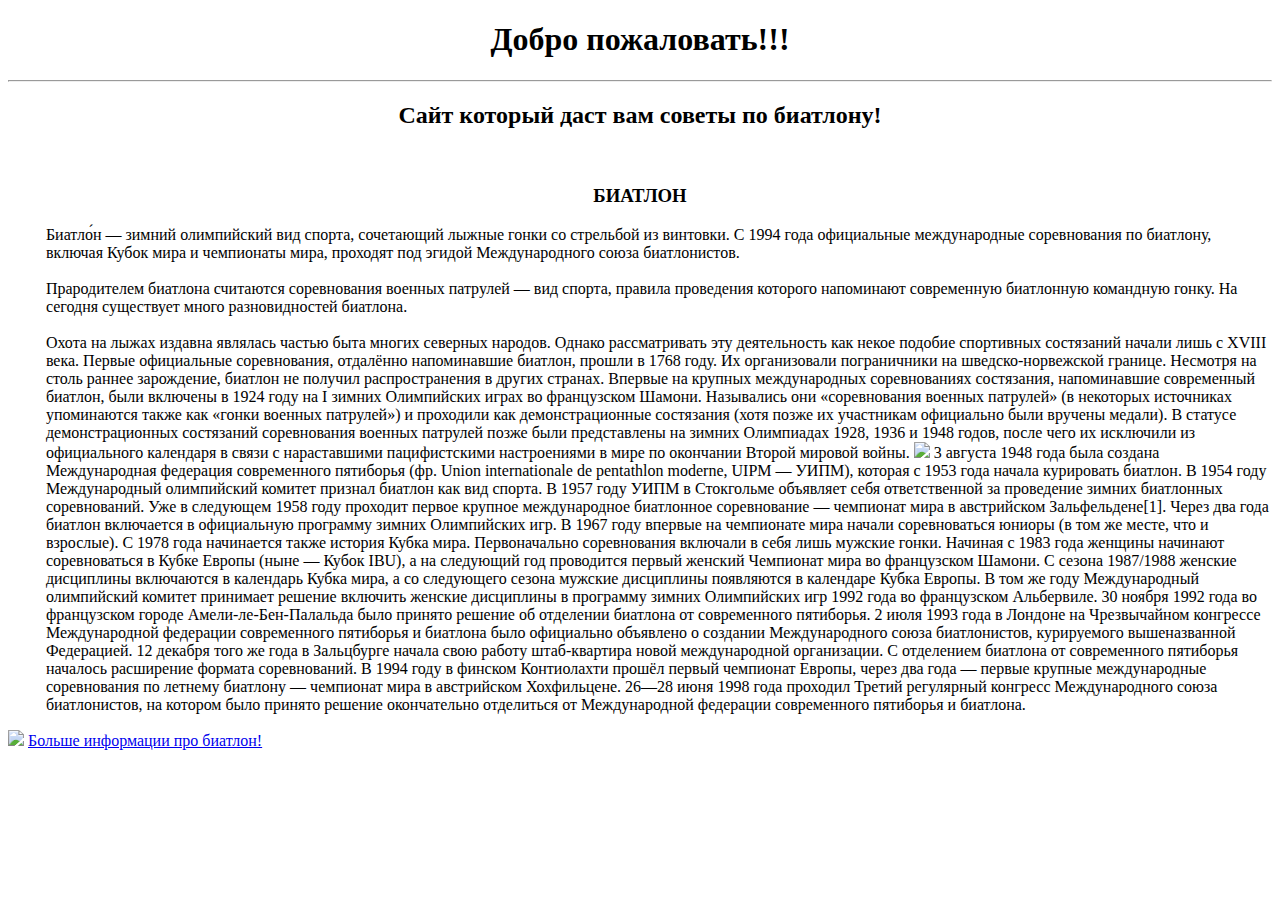
==== index.html @ 21f333c7 "Add files via upload" ====
<!DOCTYPE html>
<html>
<head>
	<title>
		Мой сайт по биатлону!
	</title>
</head>
<body>
	<h1 style="position: relative;text-align: center;">Добро пожаловать!!!</h1>
	<hr>
	<h2 style="position: relative;text-align: center;">Сайт который даст вам советы по биатлону!</h2>
	<br>
	<h3 style="position: relative;text-align: center;">БИАТЛОН</h3>
	<p style="position: relative;left: 3%;width: 97%;">Биатло́н  — зимний олимпийский вид спорта, сочетающий лыжные гонки со стрельбой из винтовки. C 1994 года официальные международные соревнования по биатлону, включая Кубок мира и чемпионаты мира, проходят под эгидой Международного союза биатлонистов.<br><br>

Прародителем биатлона считаются соревнования военных патрулей — вид спорта, правила проведения которого напоминают современную биатлонную командную гонку. На сегодня существует много разновидностей биатлона.<br><br>

Охота на лыжах издавна являлась частью быта многих северных народов. Однако рассматривать эту деятельность как некое подобие спортивных состязаний начали лишь с XVIII века. Первые официальные соревнования, отдалённо напоминавшие биатлон, прошли в 1768 году. Их организовали пограничники на шведско-норвежской границе. Несмотря на столь раннее зарождение, биатлон не получил распространения в других странах. Впервые на крупных международных соревнованиях состязания, напоминавшие современный биатлон, были включены в 1924 году на I зимних Олимпийских играх во французском Шамони. Назывались они «соревнования военных патрулей» (в некоторых источниках упоминаются также как «гонки военных патрулей») и проходили как демонстрационные состязания (хотя позже их участникам официально были вручены медали). В статусе демонстрационных состязаний соревнования военных патрулей позже были представлены на зимних Олимпиадах 1928, 1936 и 1948 годов, после чего их исключили из официального календаря в связи с нараставшими пацифистскими настроениями в мире по окончании Второй мировой войны.
<img src="biathlon_kruto.jpg" height="250">

3 августа 1948 года была создана Международная федерация современного пятиборья (фр. Union internationale de pentathlon moderne, UIPM — УИПМ), которая с 1953 года начала курировать биатлон. В 1954 году Международный олимпийский комитет признал биатлон как вид спорта. В 1957 году УИПМ в Стокгольме объявляет себя ответственной за проведение зимних биатлонных соревнований. Уже в следующем 1958 году проходит первое крупное международное биатлонное соревнование — чемпионат мира в австрийском Зальфельдене[1]. Через два года биатлон включается в официальную программу зимних Олимпийских игр. В 1967 году впервые на чемпионате мира начали соревноваться юниоры (в том же месте, что и взрослые). С 1978 года начинается также история Кубка мира. Первоначально соревнования включали в себя лишь мужские гонки. Начиная с 1983 года женщины начинают соревноваться в Кубке Европы (ныне — Кубок IBU), а на следующий год проводится первый женский Чемпионат мира во французском Шамони. С сезона 1987/1988 женские дисциплины включаются в календарь Кубка мира, а со следующего сезона мужские дисциплины появляются в календаре Кубка Европы. В том же году Международный олимпийский комитет принимает решение включить женские дисциплины в программу зимних Олимпийских игр 1992 года во французском Альбервиле.

30 ноября 1992 года во французском городе Амели-ле-Бен-Палальда было принято решение об отделении биатлона от современного пятиборья. 2 июля 1993 года в Лондоне на Чрезвычайном конгрессе Международной федерации современного пятиборья и биатлона было официально объявлено о создании Международного союза биатлонистов, курируемого вышеназванной Федерацией. 12 декабря того же года в Зальцбурге начала свою работу штаб-квартира новой международной организации. С отделением биатлона от современного пятиборья началось расширение формата соревнований. В 1994 году в финском Контиолахти прошёл первый чемпионат Европы, через два года — первые крупные международные соревнования по летнему биатлону — чемпионат мира в австрийском Хохфильцене. 26—28 июня 1998 года проходил Третий регулярный конгресс Международного союза биатлонистов, на котором было принято решение окончательно отделиться от Международной федерации современного пятиборья и биатлона.
</p>
	<img style="left: 100%" src="image.jpeg">
	<a href="https://ru.wikipedia.org/wiki/%D0%91%D0%B8%D0%B0%D1%82%D0%BB%D0%BE%D0%BD#:~:text=bis%20%E2%80%94%20%D0%B4%D0%B2%D0%B0%D0%B6%D0%B4%D1%8B%20%D0%B8%20%D0%B4%D1%80.,%D0%BF%D0%BE%D0%B4%20%D1%8D%D0%B3%D0%B8%D0%B4%D0%BE%D0%B9%20%D0%9C%D0%B5%D0%B6%D0%B4%D1%83%D0%BD%D0%B0%D1%80%D0%BE%D0%B4%D0%BD%D0%BE%D0%B3%D0%BE%20%D1%81%D0%BE%D1%8E%D0%B7%D0%B0%20%D0%B1%D0%B8%D0%B0%D1%82%D0%BB%D0%BE%D0%BD%D0%B8%D1%81%D1%82%D0%BE%D0%B2.">Больше информации про биатлон!</a>
</body>
</html>
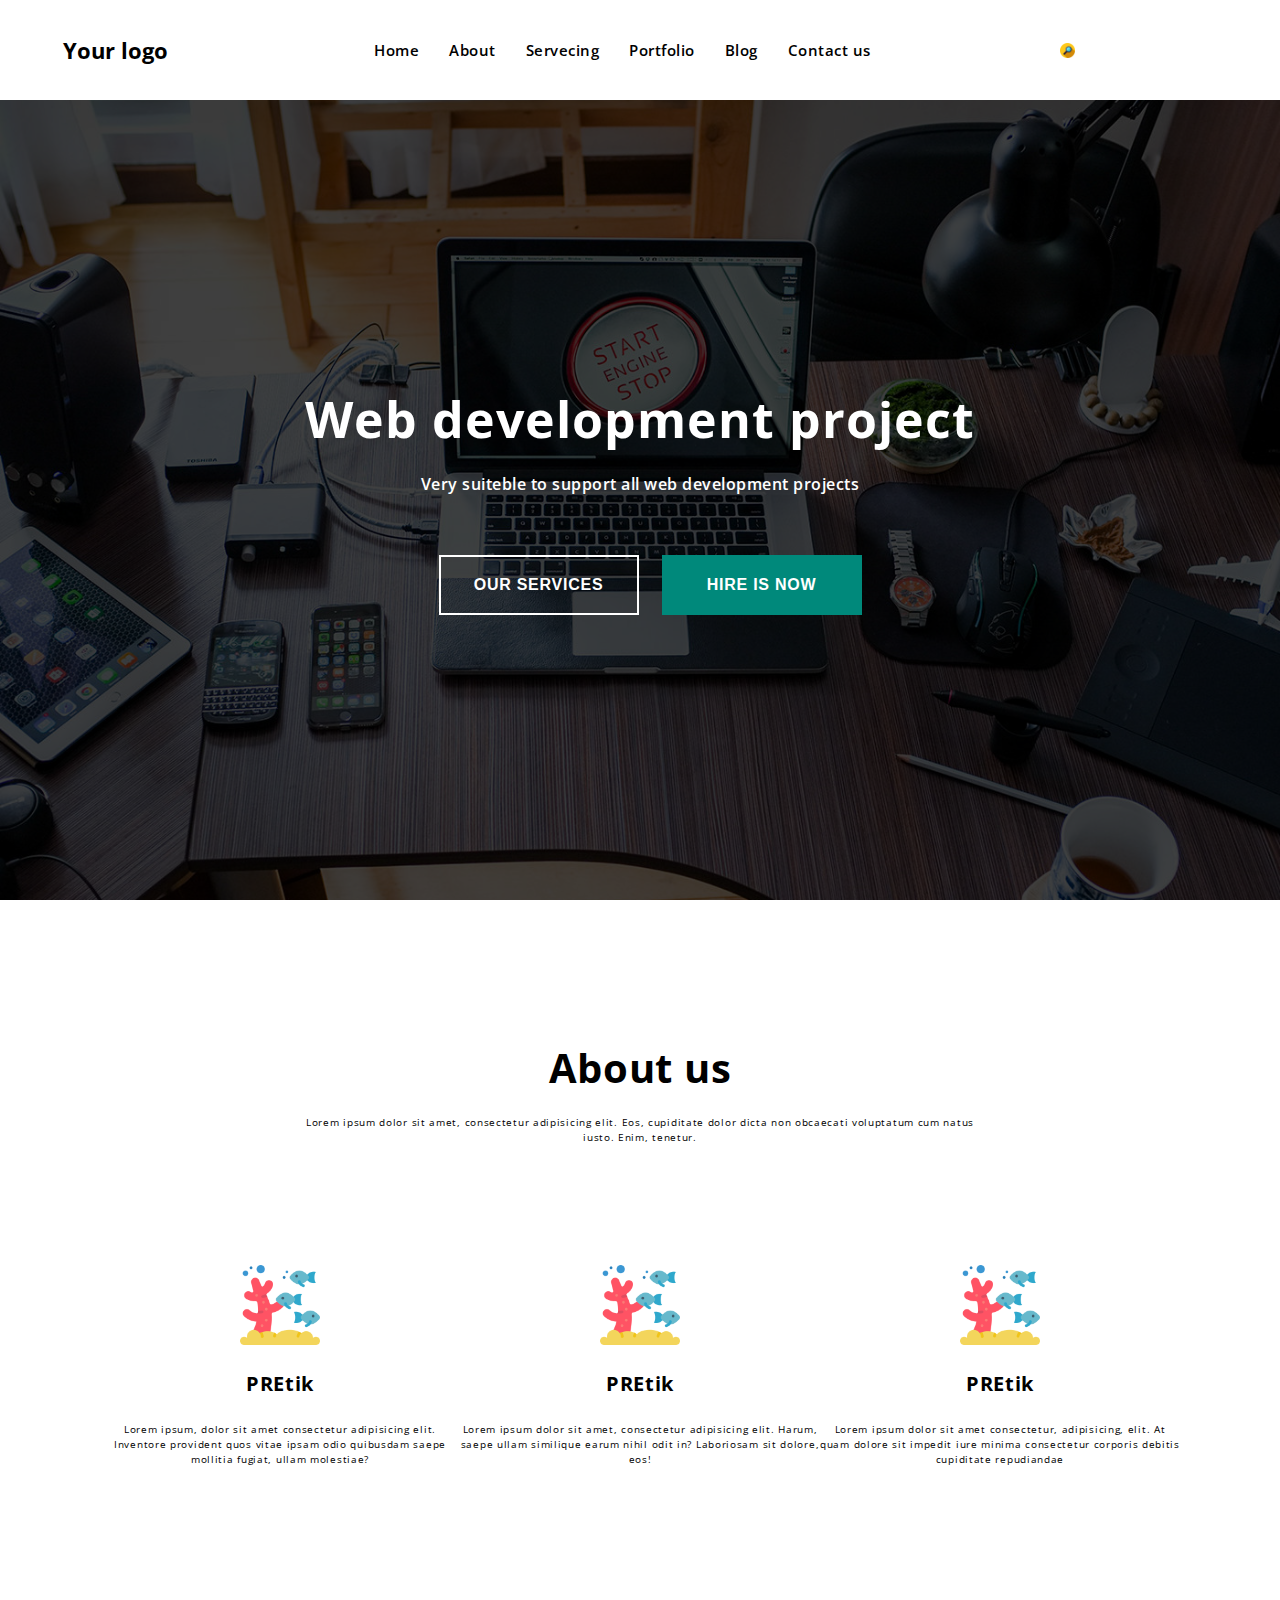
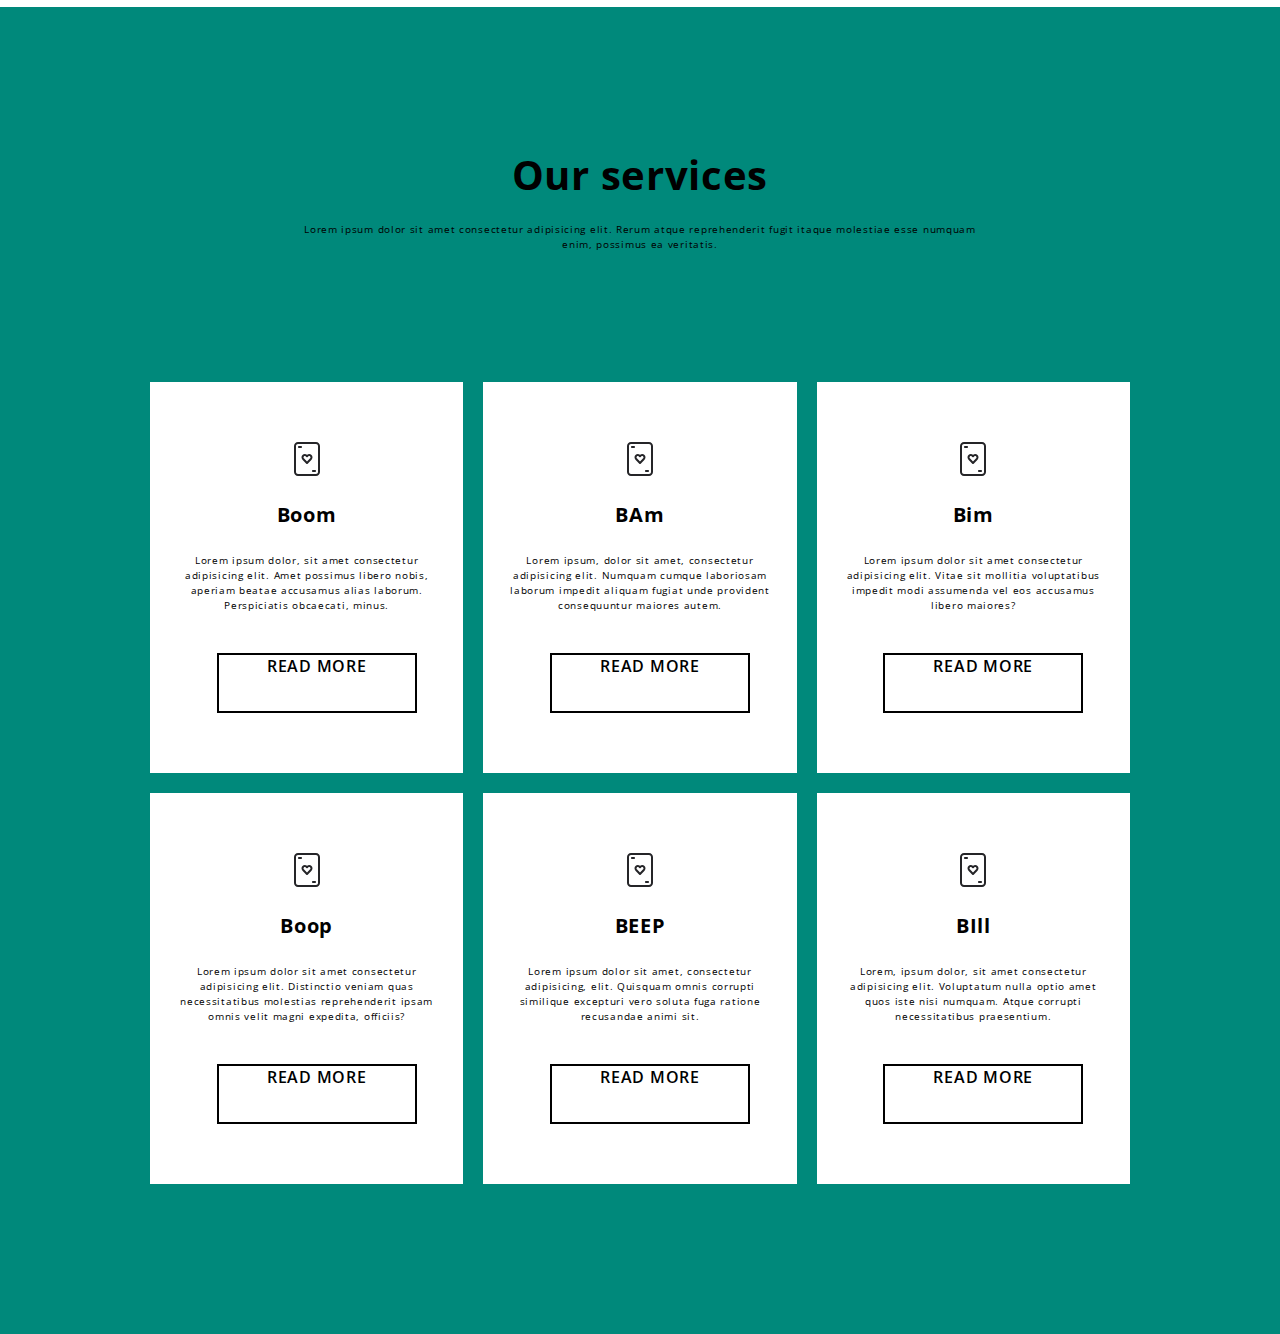
==== commit d541a236: "Add files via upload" ====
--- a/index.html
+++ b/index.html
@@ -1,28 +1,174 @@
-<!DOCTYPE html>
-<html>
-<head>
-	<title>
-		Мой сайт по биатлону!
-	</title>
-</head>
-<body>
-	<h1 style="position: relative;text-align: center;">Добро пожаловать!!!</h1>
-	<hr>
-	<h2 style="position: relative;text-align: center;">Сайт который даст вам советы по биатлону!</h2>
-	<br>
-	<h3 style="position: relative;text-align: center;">БИАТЛОН</h3>
-	<p style="position: relative;left: 3%;width: 97%;">Биатло́н  — зимний олимпийский вид спорта, сочетающий лыжные гонки со стрельбой из винтовки. C 1994 года официальные международные соревнования по биатлону, включая Кубок мира и чемпионаты мира, проходят под эгидой Международного союза биатлонистов.<br><br>
-
-Прародителем биатлона считаются соревнования военных патрулей — вид спорта, правила проведения которого напоминают современную биатлонную командную гонку. На сегодня существует много разновидностей биатлона.<br><br>
-
-Охота на лыжах издавна являлась частью быта многих северных народов. Однако рассматривать эту деятельность как некое подобие спортивных состязаний начали лишь с XVIII века. Первые официальные соревнования, отдалённо напоминавшие биатлон, прошли в 1768 году. Их организовали пограничники на шведско-норвежской границе. Несмотря на столь раннее зарождение, биатлон не получил распространения в других странах. Впервые на крупных международных соревнованиях состязания, напоминавшие современный биатлон, были включены в 1924 году на I зимних Олимпийских играх во французском Шамони. Назывались они «соревнования военных патрулей» (в некоторых источниках упоминаются также как «гонки военных патрулей») и проходили как демонстрационные состязания (хотя позже их участникам официально были вручены медали). В статусе демонстрационных состязаний соревнования военных патрулей позже были представлены на зимних Олимпиадах 1928, 1936 и 1948 годов, после чего их исключили из официального календаря в связи с нараставшими пацифистскими настроениями в мире по окончании Второй мировой войны.
-<img src="biathlon_kruto.jpg" height="250">
-
-3 августа 1948 года была создана Международная федерация современного пятиборья (фр. Union internationale de pentathlon moderne, UIPM — УИПМ), которая с 1953 года начала курировать биатлон. В 1954 году Международный олимпийский комитет признал биатлон как вид спорта. В 1957 году УИПМ в Стокгольме объявляет себя ответственной за проведение зимних биатлонных соревнований. Уже в следующем 1958 году проходит первое крупное международное биатлонное соревнование — чемпионат мира в австрийском Зальфельдене[1]. Через два года биатлон включается в официальную программу зимних Олимпийских игр. В 1967 году впервые на чемпионате мира начали соревноваться юниоры (в том же месте, что и взрослые). С 1978 года начинается также история Кубка мира. Первоначально соревнования включали в себя лишь мужские гонки. Начиная с 1983 года женщины начинают соревноваться в Кубке Европы (ныне — Кубок IBU), а на следующий год проводится первый женский Чемпионат мира во французском Шамони. С сезона 1987/1988 женские дисциплины включаются в календарь Кубка мира, а со следующего сезона мужские дисциплины появляются в календаре Кубка Европы. В том же году Международный олимпийский комитет принимает решение включить женские дисциплины в программу зимних Олимпийских игр 1992 года во французском Альбервиле.
-
-30 ноября 1992 года во французском городе Амели-ле-Бен-Палальда было принято решение об отделении биатлона от современного пятиборья. 2 июля 1993 года в Лондоне на Чрезвычайном конгрессе Международной федерации современного пятиборья и биатлона было официально объявлено о создании Международного союза биатлонистов, курируемого вышеназванной Федерацией. 12 декабря того же года в Зальцбурге начала свою работу штаб-квартира новой международной организации. С отделением биатлона от современного пятиборья началось расширение формата соревнований. В 1994 году в финском Контиолахти прошёл первый чемпионат Европы, через два года — первые крупные международные соревнования по летнему биатлону — чемпионат мира в австрийском Хохфильцене. 26—28 июня 1998 года проходил Третий регулярный конгресс Международного союза биатлонистов, на котором было принято решение окончательно отделиться от Международной федерации современного пятиборья и биатлона.
-</p>
-	<img style="left: 100%" src="image.jpeg">
-	<a href="https://ru.wikipedia.org/wiki/%D0%91%D0%B8%D0%B0%D1%82%D0%BB%D0%BE%D0%BD#:~:text=bis%20%E2%80%94%20%D0%B4%D0%B2%D0%B0%D0%B6%D0%B4%D1%8B%20%D0%B8%20%D0%B4%D1%80.,%D0%BF%D0%BE%D0%B4%20%D1%8D%D0%B3%D0%B8%D0%B4%D0%BE%D0%B9%20%D0%9C%D0%B5%D0%B6%D0%B4%D1%83%D0%BD%D0%B0%D1%80%D0%BE%D0%B4%D0%BD%D0%BE%D0%B3%D0%BE%20%D1%81%D0%BE%D1%8E%D0%B7%D0%B0%20%D0%B1%D0%B8%D0%B0%D1%82%D0%BB%D0%BE%D0%BD%D0%B8%D1%81%D1%82%D0%BE%D0%B2.">Больше информации про биатлон!</a>
-</body>
-</html>
+<!DOCTYPE html>
+<html lang="ru">
+<head>
+	<meta name="viewport" content="width=device-width, initial-scale=1">
+	<meta charset="UTF-8">
+	<title>Module 3</title>
+	<link href="https://fonts.googleapis.com/css2?family=Lobster&family=Open+Sans:wght@400;700&family=Shizuru&display=swap" rel="stylesheet">
+	<link rel="stylesheet" href="css/main.css">
+	<link rel="stylesheet" href="css/media.css">
+</head>
+<body>
+			<div class="nav-wrapper">
+			<div class="logo">Your logo</div>
+			<nav class="topnav">
+				<a href="#" class="nav-link">Home</a>
+				<a href="#" class="nav-link">About</a>
+				<a href="#" class="nav-link">Servecing</a>
+				<a href="#" class="nav-link">Portfolio</a>
+				<a href="#" class="nav-link">Blog</a>
+				<a href="#" class="nav-link">Contact us</a>
+			</nav>
+			<div class="search-wrapper">
+				<input type="text" class="search">
+			</div>
+		</div>
+	<header class="header">
+		<div class="box">
+			<h1 class="h1">Web development project</h1>
+			<p class="subtitle">Very suiteble to support all web development projects</p>
+			<button class="header-btn trsp"> Our services	
+			</button>
+			<button class="header-btn green">hire is now
+			</button>
+		</div>
+	</header>
+
+	<main class="main">
+		<div class="first">
+			<h2 class="h2">About us</h2>
+			<p class="section-subtitle">Lorem ipsum dolor sit amet, consectetur adipisicing elit. Eos, cupiditate dolor dicta non obcaecati voluptatum cum natus iusto. Enim, tenetur.</p>
+			<div class="first-box">
+				<div class="first-item">
+					<img src="img/icon.png" alt="" class="icon">
+					<h3 class="h3">PREtik</h3>
+					<p class="section-subtitle">Lorem ipsum, dolor sit amet consectetur adipisicing elit. Inventore provident quos vitae ipsam odio quibusdam saepe mollitia fugiat, ullam molestiae?</p>
+				</div>
+				<div class="first-item">
+					<img src="img/icon.png" alt="" class="icon">
+					<h3 class="h3">PREtik</h3>
+					<p class="section-subtitle">Lorem ipsum dolor sit amet, consectetur adipisicing elit. Harum, saepe ullam similique earum nihil odit in? Laboriosam sit dolore, eos!</p>
+				</div>
+				<div class="first-item">
+					<img src="img/icon.png" alt="" class="icon">
+					<h3 class="h3">PREtik</h3>
+					<p class="section-subtitle">Lorem ipsum dolor sit amet consectetur, adipisicing, elit. At quam dolore sit impedit iure minima consectetur corporis debitis cupiditate repudiandae</p>
+				</div>
+			</div>
+		</div>
+	
+	<div class="second first">
+		<h2 class="h2">Our services</h2>
+		<p class="section-subtitle">Lorem ipsum dolor sit amet consectetur adipisicing elit. Rerum atque reprehenderit fugit itaque molestiae esse numquam enim, possimus ea veritatis.</p>
+
+    <div class="first-box second-box">
+    	<div class="second-item">
+    		<svg width="34px" height="34px" version="1.1" viewBox="-4 0 34 34" xmlns="http://www.w3.org/2000/svg" class='icon'>
+<title>casino-card</title>
+<desc>Created with Sketch.</desc>
+<g fill="none" fill-rule="evenodd">
+<g transform="translate(-607 -413)" fill="#252528" fill-rule="nonzero">
+<g transform="translate(50 120)">
+<path d="m579 293c2.2091 0 4 1.7909 4 4v26c0 2.2091-1.7909 4-4 4h-18c-2.2091 0-4-1.7909-4-4v-26c0-2.2091 1.7909-4 4-4h18zm0 2h-18c-1.1046 0-2 0.89543-2 2v26c0 1.1046 0.89543 2 2 2h18c1.1046 0 2-0.89543 2-2v-26c0-1.1046-0.89543-2-2-2zm-1 26c0.55228 0 1 0.44772 1 1s-0.44772 1-1 1h-2c-0.55228 0-1-0.44772-1-1s0.44772-1 1-1h2zm-5.8166-16c0.87994 0 1.7231 0.34913 2.345 0.97104 0.62194 0.62195 0.97154 1.4657 0.97154 2.345 0 0.87466-0.34552 1.7136-0.95283 2.3255l-3.8201 4.045c-0.1887 0.20005-0.45207 0.31339-0.72711 0.31339s-0.53841-0.11334-0.72689-0.31315l-3.8124-4.0366c-0.61537-0.62084-0.96072-1.4598-0.96072-2.3342 0-0.87961 0.34925-1.7232 0.97103-2.345 0.62178-0.62178 1.4654-0.97104 2.345-0.97104 0.80582 0 1.5814 0.29312 2.184 0.82036l0.16849-0.13796c0.57521-0.4402 1.2825-0.6824 2.015-0.6824zm0 1.9996c-0.29889 0-0.58773 0.102-0.81956 0.28655l-0.11095 0.099064-0.54624 0.54676c-0.36076 0.35982-0.92769 0.3875-1.3197 0.082669l-0.094146-0.083134-0.54639-0.54639c-0.24636-0.24674-0.58125-0.38551-0.93041-0.38551-0.34901 0-0.68358 0.13868-0.93067 0.38578-0.24682 0.24682-0.38526 0.58129-0.38526 0.93069 0 0.29948 0.10171 0.588 0.29184 0.82554l0.10237 0.11434 3.1057 3.2878 3.1044-3.2867 0.10912-0.12114c0.18457-0.23208 0.28644-0.52074 0.28644-0.81985 0-0.34896-0.13866-0.68371-0.38526-0.93069-0.24698-0.24698-0.58202-0.38578-0.93119-0.38578zm-6.6834 1.3165 0.003845 0.13341 0.003517 0.050048-0.007362-0.18346zm0.81312-1.7624c-0.046414 0.039595-0.091414 0.081147-0.13499 0.12447l0.018862-0.018144zm5.3899-0.50267-0.052711 0.010871-0.18346 0.051501 0.23617-0.062372zm0.13494-0.025456-0.10842 0.019343-0.026516 0.006113 0.13494-0.025456zm-7.8379-9.0255c0.55228 0 1 0.44772 1 1s-0.44772 1-1 1h-2c-0.55228 0-1-0.44772-1-1s0.44772-1 1-1h2z"/>
+</g>
+</g>
+</g>
+</svg>
+
+    		<h3 class="h3">Boom</h3>
+    		<p class="section-subtitle">Lorem ipsum dolor, sit amet consectetur adipisicing elit. Amet possimus libero nobis, aperiam beatae accusamus alias laborum. Perspiciatis obcaecati, minus.</p>
+    		<botton class="readmore">Read more</botton>
+    	</div>
+    	<div class="second-item">
+    		<svg width="34px" height="34px" version="1.1" viewBox="-4 0 34 34" xmlns="http://www.w3.org/2000/svg" class='icon'>
+<title>casino-card</title>
+<desc>Created with Sketch.</desc>
+<g fill="none" fill-rule="evenodd">
+<g transform="translate(-607 -413)" fill="#252528" fill-rule="nonzero">
+<g transform="translate(50 120)">
+<path d="m579 293c2.2091 0 4 1.7909 4 4v26c0 2.2091-1.7909 4-4 4h-18c-2.2091 0-4-1.7909-4-4v-26c0-2.2091 1.7909-4 4-4h18zm0 2h-18c-1.1046 0-2 0.89543-2 2v26c0 1.1046 0.89543 2 2 2h18c1.1046 0 2-0.89543 2-2v-26c0-1.1046-0.89543-2-2-2zm-1 26c0.55228 0 1 0.44772 1 1s-0.44772 1-1 1h-2c-0.55228 0-1-0.44772-1-1s0.44772-1 1-1h2zm-5.8166-16c0.87994 0 1.7231 0.34913 2.345 0.97104 0.62194 0.62195 0.97154 1.4657 0.97154 2.345 0 0.87466-0.34552 1.7136-0.95283 2.3255l-3.8201 4.045c-0.1887 0.20005-0.45207 0.31339-0.72711 0.31339s-0.53841-0.11334-0.72689-0.31315l-3.8124-4.0366c-0.61537-0.62084-0.96072-1.4598-0.96072-2.3342 0-0.87961 0.34925-1.7232 0.97103-2.345 0.62178-0.62178 1.4654-0.97104 2.345-0.97104 0.80582 0 1.5814 0.29312 2.184 0.82036l0.16849-0.13796c0.57521-0.4402 1.2825-0.6824 2.015-0.6824zm0 1.9996c-0.29889 0-0.58773 0.102-0.81956 0.28655l-0.11095 0.099064-0.54624 0.54676c-0.36076 0.35982-0.92769 0.3875-1.3197 0.082669l-0.094146-0.083134-0.54639-0.54639c-0.24636-0.24674-0.58125-0.38551-0.93041-0.38551-0.34901 0-0.68358 0.13868-0.93067 0.38578-0.24682 0.24682-0.38526 0.58129-0.38526 0.93069 0 0.29948 0.10171 0.588 0.29184 0.82554l0.10237 0.11434 3.1057 3.2878 3.1044-3.2867 0.10912-0.12114c0.18457-0.23208 0.28644-0.52074 0.28644-0.81985 0-0.34896-0.13866-0.68371-0.38526-0.93069-0.24698-0.24698-0.58202-0.38578-0.93119-0.38578zm-6.6834 1.3165 0.003845 0.13341 0.003517 0.050048-0.007362-0.18346zm0.81312-1.7624c-0.046414 0.039595-0.091414 0.081147-0.13499 0.12447l0.018862-0.018144zm5.3899-0.50267-0.052711 0.010871-0.18346 0.051501 0.23617-0.062372zm0.13494-0.025456-0.10842 0.019343-0.026516 0.006113 0.13494-0.025456zm-7.8379-9.0255c0.55228 0 1 0.44772 1 1s-0.44772 1-1 1h-2c-0.55228 0-1-0.44772-1-1s0.44772-1 1-1h2z"/>
+</g>
+</g>
+</g>
+</svg>
+
+    		<h3 class="h3">BAm</h3>
+    		<p class="section-subtitle">Lorem ipsum, dolor sit amet, consectetur adipisicing elit. Numquam cumque laboriosam laborum impedit aliquam fugiat unde provident consequuntur maiores autem.</p>
+    		<botton class="readmore">Read more</botton>
+    	</div>
+    	<div class="second-item">
+    		<svg width="34px" height="34px" version="1.1" viewBox="-4 0 34 34" xmlns="http://www.w3.org/2000/svg" class='icon'>
+<title>casino-card</title>
+<desc>Created with Sketch.</desc>
+<g fill="none" fill-rule="evenodd">
+<g transform="translate(-607 -413)" fill="#252528" fill-rule="nonzero">
+<g transform="translate(50 120)">
+<path d="m579 293c2.2091 0 4 1.7909 4 4v26c0 2.2091-1.7909 4-4 4h-18c-2.2091 0-4-1.7909-4-4v-26c0-2.2091 1.7909-4 4-4h18zm0 2h-18c-1.1046 0-2 0.89543-2 2v26c0 1.1046 0.89543 2 2 2h18c1.1046 0 2-0.89543 2-2v-26c0-1.1046-0.89543-2-2-2zm-1 26c0.55228 0 1 0.44772 1 1s-0.44772 1-1 1h-2c-0.55228 0-1-0.44772-1-1s0.44772-1 1-1h2zm-5.8166-16c0.87994 0 1.7231 0.34913 2.345 0.97104 0.62194 0.62195 0.97154 1.4657 0.97154 2.345 0 0.87466-0.34552 1.7136-0.95283 2.3255l-3.8201 4.045c-0.1887 0.20005-0.45207 0.31339-0.72711 0.31339s-0.53841-0.11334-0.72689-0.31315l-3.8124-4.0366c-0.61537-0.62084-0.96072-1.4598-0.96072-2.3342 0-0.87961 0.34925-1.7232 0.97103-2.345 0.62178-0.62178 1.4654-0.97104 2.345-0.97104 0.80582 0 1.5814 0.29312 2.184 0.82036l0.16849-0.13796c0.57521-0.4402 1.2825-0.6824 2.015-0.6824zm0 1.9996c-0.29889 0-0.58773 0.102-0.81956 0.28655l-0.11095 0.099064-0.54624 0.54676c-0.36076 0.35982-0.92769 0.3875-1.3197 0.082669l-0.094146-0.083134-0.54639-0.54639c-0.24636-0.24674-0.58125-0.38551-0.93041-0.38551-0.34901 0-0.68358 0.13868-0.93067 0.38578-0.24682 0.24682-0.38526 0.58129-0.38526 0.93069 0 0.29948 0.10171 0.588 0.29184 0.82554l0.10237 0.11434 3.1057 3.2878 3.1044-3.2867 0.10912-0.12114c0.18457-0.23208 0.28644-0.52074 0.28644-0.81985 0-0.34896-0.13866-0.68371-0.38526-0.93069-0.24698-0.24698-0.58202-0.38578-0.93119-0.38578zm-6.6834 1.3165 0.003845 0.13341 0.003517 0.050048-0.007362-0.18346zm0.81312-1.7624c-0.046414 0.039595-0.091414 0.081147-0.13499 0.12447l0.018862-0.018144zm5.3899-0.50267-0.052711 0.010871-0.18346 0.051501 0.23617-0.062372zm0.13494-0.025456-0.10842 0.019343-0.026516 0.006113 0.13494-0.025456zm-7.8379-9.0255c0.55228 0 1 0.44772 1 1s-0.44772 1-1 1h-2c-0.55228 0-1-0.44772-1-1s0.44772-1 1-1h2z"/>
+</g>
+</g>
+</g>
+</svg>
+
+    		<h3 class="h3">Bim</h3>
+    		<p class="section-subtitle">Lorem ipsum dolor sit amet consectetur adipisicing elit. Vitae sit mollitia voluptatibus impedit modi assumenda vel eos accusamus libero maiores?</p>
+    		<botton class="readmore">Read more</botton>
+    	</div>
+    	<div class="second-item">
+    		<svg width="34px" height="34px" version="1.1" viewBox="-4 0 34 34" xmlns="http://www.w3.org/2000/svg" class='icon'>
+<title>casino-card</title>
+<desc>Created with Sketch.</desc>
+<g fill="none" fill-rule="evenodd">
+<g transform="translate(-607 -413)" fill="#252528" fill-rule="nonzero">
+<g transform="translate(50 120)">
+<path d="m579 293c2.2091 0 4 1.7909 4 4v26c0 2.2091-1.7909 4-4 4h-18c-2.2091 0-4-1.7909-4-4v-26c0-2.2091 1.7909-4 4-4h18zm0 2h-18c-1.1046 0-2 0.89543-2 2v26c0 1.1046 0.89543 2 2 2h18c1.1046 0 2-0.89543 2-2v-26c0-1.1046-0.89543-2-2-2zm-1 26c0.55228 0 1 0.44772 1 1s-0.44772 1-1 1h-2c-0.55228 0-1-0.44772-1-1s0.44772-1 1-1h2zm-5.8166-16c0.87994 0 1.7231 0.34913 2.345 0.97104 0.62194 0.62195 0.97154 1.4657 0.97154 2.345 0 0.87466-0.34552 1.7136-0.95283 2.3255l-3.8201 4.045c-0.1887 0.20005-0.45207 0.31339-0.72711 0.31339s-0.53841-0.11334-0.72689-0.31315l-3.8124-4.0366c-0.61537-0.62084-0.96072-1.4598-0.96072-2.3342 0-0.87961 0.34925-1.7232 0.97103-2.345 0.62178-0.62178 1.4654-0.97104 2.345-0.97104 0.80582 0 1.5814 0.29312 2.184 0.82036l0.16849-0.13796c0.57521-0.4402 1.2825-0.6824 2.015-0.6824zm0 1.9996c-0.29889 0-0.58773 0.102-0.81956 0.28655l-0.11095 0.099064-0.54624 0.54676c-0.36076 0.35982-0.92769 0.3875-1.3197 0.082669l-0.094146-0.083134-0.54639-0.54639c-0.24636-0.24674-0.58125-0.38551-0.93041-0.38551-0.34901 0-0.68358 0.13868-0.93067 0.38578-0.24682 0.24682-0.38526 0.58129-0.38526 0.93069 0 0.29948 0.10171 0.588 0.29184 0.82554l0.10237 0.11434 3.1057 3.2878 3.1044-3.2867 0.10912-0.12114c0.18457-0.23208 0.28644-0.52074 0.28644-0.81985 0-0.34896-0.13866-0.68371-0.38526-0.93069-0.24698-0.24698-0.58202-0.38578-0.93119-0.38578zm-6.6834 1.3165 0.003845 0.13341 0.003517 0.050048-0.007362-0.18346zm0.81312-1.7624c-0.046414 0.039595-0.091414 0.081147-0.13499 0.12447l0.018862-0.018144zm5.3899-0.50267-0.052711 0.010871-0.18346 0.051501 0.23617-0.062372zm0.13494-0.025456-0.10842 0.019343-0.026516 0.006113 0.13494-0.025456zm-7.8379-9.0255c0.55228 0 1 0.44772 1 1s-0.44772 1-1 1h-2c-0.55228 0-1-0.44772-1-1s0.44772-1 1-1h2z"/>
+</g>
+</g>
+</g>
+</svg>
+
+    		<h3 class="h3">Boop</h3>
+    		<p class="section-subtitle">Lorem ipsum dolor sit amet consectetur adipisicing elit. Distinctio veniam quas necessitatibus molestias reprehenderit ipsam omnis velit magni expedita, officiis?</p>
+    		<botton class="readmore">Read more</botton>
+    	</div>
+    	<div class="second-item">
+    		<svg width="34px" height="34px" version="1.1" viewBox="-4 0 34 34" xmlns="http://www.w3.org/2000/svg" class='icon'>
+<title>casino-card</title>
+<desc>Created with Sketch.</desc>
+<g fill="none" fill-rule="evenodd">
+<g transform="translate(-607 -413)" fill="#252528" fill-rule="nonzero">
+<g transform="translate(50 120)">
+<path d="m579 293c2.2091 0 4 1.7909 4 4v26c0 2.2091-1.7909 4-4 4h-18c-2.2091 0-4-1.7909-4-4v-26c0-2.2091 1.7909-4 4-4h18zm0 2h-18c-1.1046 0-2 0.89543-2 2v26c0 1.1046 0.89543 2 2 2h18c1.1046 0 2-0.89543 2-2v-26c0-1.1046-0.89543-2-2-2zm-1 26c0.55228 0 1 0.44772 1 1s-0.44772 1-1 1h-2c-0.55228 0-1-0.44772-1-1s0.44772-1 1-1h2zm-5.8166-16c0.87994 0 1.7231 0.34913 2.345 0.97104 0.62194 0.62195 0.97154 1.4657 0.97154 2.345 0 0.87466-0.34552 1.7136-0.95283 2.3255l-3.8201 4.045c-0.1887 0.20005-0.45207 0.31339-0.72711 0.31339s-0.53841-0.11334-0.72689-0.31315l-3.8124-4.0366c-0.61537-0.62084-0.96072-1.4598-0.96072-2.3342 0-0.87961 0.34925-1.7232 0.97103-2.345 0.62178-0.62178 1.4654-0.97104 2.345-0.97104 0.80582 0 1.5814 0.29312 2.184 0.82036l0.16849-0.13796c0.57521-0.4402 1.2825-0.6824 2.015-0.6824zm0 1.9996c-0.29889 0-0.58773 0.102-0.81956 0.28655l-0.11095 0.099064-0.54624 0.54676c-0.36076 0.35982-0.92769 0.3875-1.3197 0.082669l-0.094146-0.083134-0.54639-0.54639c-0.24636-0.24674-0.58125-0.38551-0.93041-0.38551-0.34901 0-0.68358 0.13868-0.93067 0.38578-0.24682 0.24682-0.38526 0.58129-0.38526 0.93069 0 0.29948 0.10171 0.588 0.29184 0.82554l0.10237 0.11434 3.1057 3.2878 3.1044-3.2867 0.10912-0.12114c0.18457-0.23208 0.28644-0.52074 0.28644-0.81985 0-0.34896-0.13866-0.68371-0.38526-0.93069-0.24698-0.24698-0.58202-0.38578-0.93119-0.38578zm-6.6834 1.3165 0.003845 0.13341 0.003517 0.050048-0.007362-0.18346zm0.81312-1.7624c-0.046414 0.039595-0.091414 0.081147-0.13499 0.12447l0.018862-0.018144zm5.3899-0.50267-0.052711 0.010871-0.18346 0.051501 0.23617-0.062372zm0.13494-0.025456-0.10842 0.019343-0.026516 0.006113 0.13494-0.025456zm-7.8379-9.0255c0.55228 0 1 0.44772 1 1s-0.44772 1-1 1h-2c-0.55228 0-1-0.44772-1-1s0.44772-1 1-1h2z"/>
+</g>
+</g>
+</g>
+</svg>
+
+    		<h3 class="h3">BEEP</h3>
+    		<p class="section-subtitle">Lorem ipsum dolor sit amet, consectetur adipisicing, elit. Quisquam omnis corrupti similique excepturi vero soluta fuga ratione recusandae animi sit.</p>
+    		<botton class="readmore">Read more</botton>
+    	</div>
+    	<div class="second-item">
+    		<svg width="34px" height="34px" version="1.1" viewBox="-4 0 34 34" xmlns="http://www.w3.org/2000/svg" class='icon'>
+<title>casino-card</title>
+<desc>Created with Sketch.</desc>
+<g fill="none" fill-rule="evenodd">
+<g transform="translate(-607 -413)" fill="#252528" fill-rule="nonzero">
+<g transform="translate(50 120)">
+<path d="m579 293c2.2091 0 4 1.7909 4 4v26c0 2.2091-1.7909 4-4 4h-18c-2.2091 0-4-1.7909-4-4v-26c0-2.2091 1.7909-4 4-4h18zm0 2h-18c-1.1046 0-2 0.89543-2 2v26c0 1.1046 0.89543 2 2 2h18c1.1046 0 2-0.89543 2-2v-26c0-1.1046-0.89543-2-2-2zm-1 26c0.55228 0 1 0.44772 1 1s-0.44772 1-1 1h-2c-0.55228 0-1-0.44772-1-1s0.44772-1 1-1h2zm-5.8166-16c0.87994 0 1.7231 0.34913 2.345 0.97104 0.62194 0.62195 0.97154 1.4657 0.97154 2.345 0 0.87466-0.34552 1.7136-0.95283 2.3255l-3.8201 4.045c-0.1887 0.20005-0.45207 0.31339-0.72711 0.31339s-0.53841-0.11334-0.72689-0.31315l-3.8124-4.0366c-0.61537-0.62084-0.96072-1.4598-0.96072-2.3342 0-0.87961 0.34925-1.7232 0.97103-2.345 0.62178-0.62178 1.4654-0.97104 2.345-0.97104 0.80582 0 1.5814 0.29312 2.184 0.82036l0.16849-0.13796c0.57521-0.4402 1.2825-0.6824 2.015-0.6824zm0 1.9996c-0.29889 0-0.58773 0.102-0.81956 0.28655l-0.11095 0.099064-0.54624 0.54676c-0.36076 0.35982-0.92769 0.3875-1.3197 0.082669l-0.094146-0.083134-0.54639-0.54639c-0.24636-0.24674-0.58125-0.38551-0.93041-0.38551-0.34901 0-0.68358 0.13868-0.93067 0.38578-0.24682 0.24682-0.38526 0.58129-0.38526 0.93069 0 0.29948 0.10171 0.588 0.29184 0.82554l0.10237 0.11434 3.1057 3.2878 3.1044-3.2867 0.10912-0.12114c0.18457-0.23208 0.28644-0.52074 0.28644-0.81985 0-0.34896-0.13866-0.68371-0.38526-0.93069-0.24698-0.24698-0.58202-0.38578-0.93119-0.38578zm-6.6834 1.3165 0.003845 0.13341 0.003517 0.050048-0.007362-0.18346zm0.81312-1.7624c-0.046414 0.039595-0.091414 0.081147-0.13499 0.12447l0.018862-0.018144zm5.3899-0.50267-0.052711 0.010871-0.18346 0.051501 0.23617-0.062372zm0.13494-0.025456-0.10842 0.019343-0.026516 0.006113 0.13494-0.025456zm-7.8379-9.0255c0.55228 0 1 0.44772 1 1s-0.44772 1-1 1h-2c-0.55228 0-1-0.44772-1-1s0.44772-1 1-1h2z"/>
+</g>
+</g>
+</g>
+</svg>
+
+    		<h3 class="h3">BIll</h3>
+    		<p class="section-subtitle">Lorem, ipsum dolor, sit amet consectetur adipisicing elit. Voluptatum nulla optio amet quos iste nisi numquam. Atque corrupti necessitatibus praesentium.</p>
+    		<botton class="readmore">Read more</botton>
+    	</div>
+    </div>
+
+	</div>
+
+	</main>
+
+</body>
+</html>--- a/css/main.css
+++ b/css/main.css
@@ -0,0 +1,215 @@
+* {
+	margin: 0;
+	padding: 0;
+	-webkit-box-sizing: border-box;
+	-moz-box-sizing: border-box;
+	-ms-box-sizing: border-box;
+	box-sizing: border-box;
+	
+}
+
+html, body, header {
+	height: 100%;
+}
+
+html {
+	font-size: 10px;
+	font-family: 'Open Sans', sans-serif;
+	font-weight: 600;
+}
+
+.nav-wrapper { 
+	/*position: absolute;*/
+	height: 100px;
+	display: flex;
+	/*padding: 0 100px;*/
+	width: 97.5%;
+	margin: auto;
+	max-width: 1200px;
+	align-items: center;
+	justify-content: space-between;
+	text-align: center;
+
+}
+
+.topnav {
+	display: flex;
+	justify-content: flex-end;
+	/*width: 97.5%;
+	margin: auto;
+	max-width: 1200px;*/
+	-ms-align-items: center;
+	align-items: center;
+
+}
+
+.nav-link {
+	text-decoration: none;
+	color: black;
+	padding: 10px 15px;
+	font-size: 1.5rem;
+	letter-spacing: 0.5px;
+	transition: 0.3s ease-in;
+	}
+
+.logo {
+	font-size: 2.2rem;
+	font-weight: bold;
+	width: 150px;
+}
+
+.search	{
+	background-image: url(../img/search.png);
+	background-position: 0 center;
+	background-repeat: no-repeat;
+	-webkit-background-size: 15px 15px;
+	background-size: 15px 15px;
+	border: none;
+	padding-left: 20px;
+	font-size: 1.5rem;
+	outline: none;
+	font-weight: 600;
+	letter-spacing: 0.5px;
+	width: 100%;
+	padding-bottom: 3px;
+	transition: 0.3s ease-in;
+}
+
+.search-wrapper {
+	width: 15%;
+	margin-left: 5px;
+}
+
+.header {
+	background-image: url(../img/img1.jpg);
+	background-repeat: no-repeat;
+	height: calc(100% - 100px);
+	background-size: cover;
+	background-position: 50% 30%;
+	position: relative;
+	display: flex;
+	justify-content: center;
+	align-items: center;
+	color: white;
+
+}
+
+.header:after {
+	content: '';
+	position: absolute;
+	width: 100%;
+	height: 100%;
+	top: 0;
+	left: 0;
+	right: 0;
+	bottom: 0;
+	background-color: rgba(0,0,0,0.75);
+}
+
+.header > .box {
+	z-index: 1;
+	text-align: center;
+}
+
+.h1 {
+	font-size: 5rem;
+	letter-spacing: 1px;
+}
+
+.subtitle {
+	font-size: 1.6rem;
+	padding: 2rem 0;
+	letter-spacing: 0.5px;
+}
+
+.header-btn, .readmore {
+	border: none;
+	width: 200px;
+	height: 60px;
+	font-size: 1.6rem;
+	display: inline-block;
+	margin-top: 40px;
+	margin-left: 20px;
+	color: white;
+	text-transform: uppercase;
+	font-weight: 600;
+	letter-spacing: 0.75px;
+	cursor: pointer;
+	transition: 0.3s ease-in;
+	border: 2px solid transparent;
+}
+
+.trsp,.readmore {
+	border: 2px solid;
+	background-color: transparent;
+}
+
+.readmore {
+	color: black;
+}
+
+.green {
+	background-color: #00897b;
+}
+
+.first {
+	text-align: center;
+	padding: 140px 0;
+}
+
+.h2 {
+	font-size: 4rem;
+	margin-bottom: 2rem;
+	letter-spacing: 0.7px;
+}
+
+.section-subtitle {
+	line-height: 1.5;
+	letter-spacing: 0.7px;
+	font-size: 1.5rem
+	font-size: 1.4rem;
+	font-weight: 400;
+	max-width: 700px;
+	margin: auto;
+}
+
+.first-box {
+	display: flex;
+	justify-content: center;
+	max-width: 1200px;
+	margin: auto;
+	margin-top: 120px;
+}
+
+.first-item {
+	width: 30%;
+}
+
+.h3 {
+	font-size: 2rem;
+	margin: 2.5rem 0;
+	letter-spacing: 0.7px;
+}
+
+.icon {
+	display: block;
+	width: 80px;
+	margin: auto;
+}
+
+.second {
+	background-color: #00897b;
+}
+
+.second-box {
+	flex-wrap: wrap;
+	justify-content: space-between;
+	max-width: 1000px;
+}
+
+.second-item {
+	width: calc(100% / 3 - 2%);
+	background-color: #fff;
+	margin: 1%;
+	padding: 6% 2%;
+}--- a/css/media.css
+++ b/css/media.css
@@ -0,0 +1,83 @@
+@media all and (min-width: 1150px) {}
+	.trsp:hover {
+		background-color: #00897b;
+		border-color: transparent;
+	}
+
+	.green:hover {
+		border: 2px solid;
+		background-color: transparent;
+	}
+
+
+	.nav-link:hover {
+		background-color: brown;
+		color: white;
+	}
+
+	.search:focus {
+ border-bottom: 1px solid;
+}
+
+	.second-item:hover {
+		background-color: #0879bb;
+		color: #fff;
+		transform: scale(1.05);
+		box-shadow: 0 0 40px 5px rgba(0,0,0.3);
+	}
+
+	.second-item:hover .readmore {
+		background-color: #58388372;
+		color: #f5758475;
+	}
+
+	.second-item:hover .icon {
+		fill: #fff;
+	}
+}
+
+@media all and (max-width: 768px) {
+	.nav-wrapper {
+		overflow: auto;
+		word-spacing: nowrap;
+		}
+
+		.logo, .search-wrapper, .topnav {
+			display: inline-block;
+		}
+
+		.h1 {
+			font-size: 8vw;
+		}
+
+		.header-btn {
+			width: 90vw;
+			height: 60px;
+			margin-top: 30vw;
+		}
+
+		.header-btn + .header-btn {
+			margin-left: 0;
+		}
+
+		.section-subtitle {
+			width: 85%;
+
+		}
+
+		.second-item, .first-item {
+			width: 90%;
+			margin: 20px auto;
+			padding-left: 10%;
+			padding-right: 10%;
+		}
+
+		.first-box {
+			flex-wrap: wrap;
+		}
+	}
+
+
+
+
+
